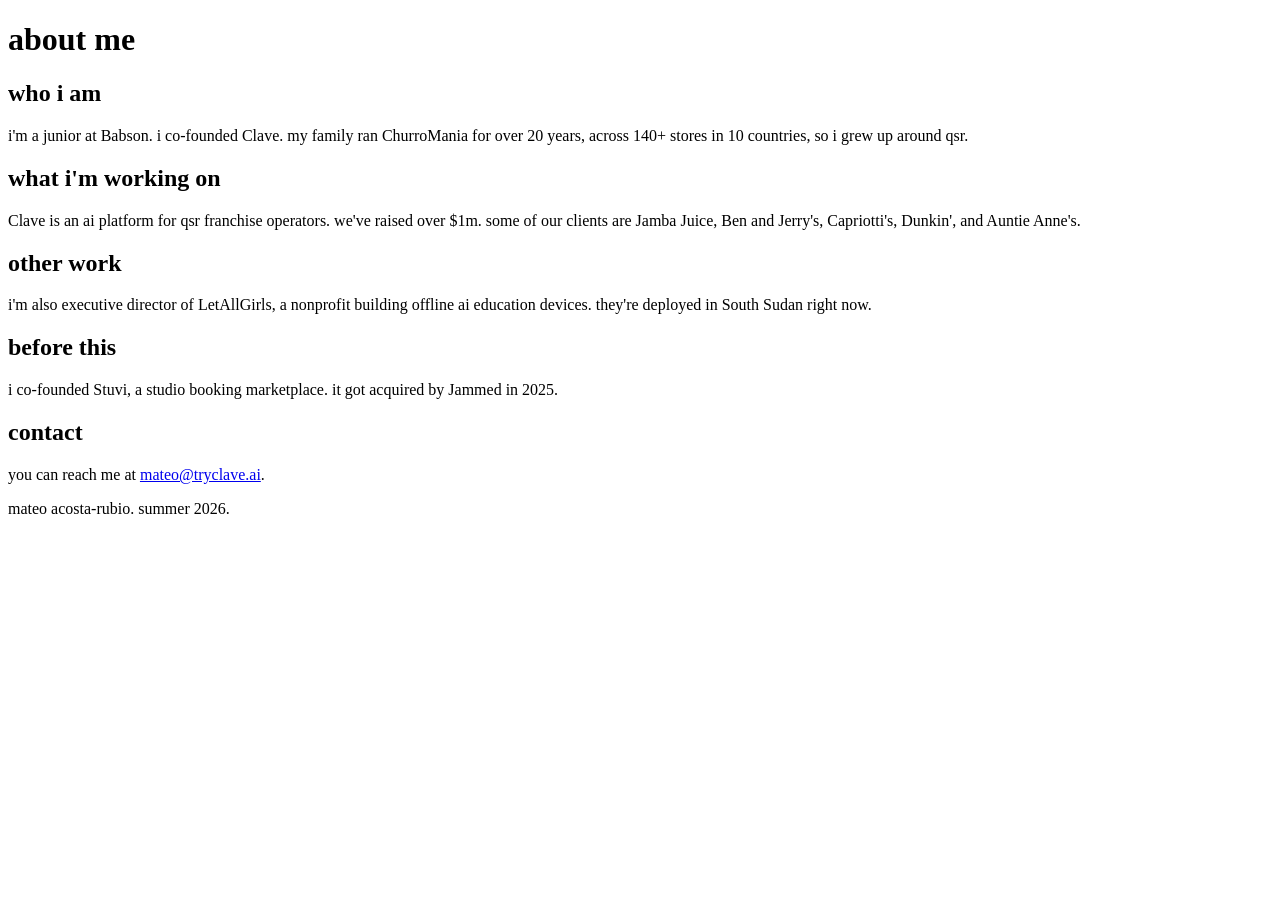
==== about-me.html @ a2619ebe "add about-me.html with semantic html" ====
<!DOCTYPE html>
<html lang="en">
<head>
  <meta charset="UTF-8">
  <meta name="viewport" content="width=device-width, initial-scale=1.0">
  <title>about me</title>
  <meta name="description" content="about mateo acosta-rubio">
</head>
<body>
  <header>
    <h1>about me</h1>
  </header>

  <main>
    <section>
      <h2>who i am</h2>
      <p>i'm a junior at Babson. i co-founded Clave. my family ran ChurroMania for over 20 years, across 140+ stores in 10 countries, so i grew up around qsr.</p>
    </section>

    <section>
      <h2>what i'm working on</h2>
      <p>Clave is an ai platform for qsr franchise operators. we've raised over $1m. some of our clients are Jamba Juice, Ben and Jerry's, Capriotti's, Dunkin', and Auntie Anne's.</p>
    </section>

    <section>
      <h2>other work</h2>
      <p>i'm also executive director of LetAllGirls, a nonprofit building offline ai education devices. they're deployed in South Sudan right now.</p>
    </section>

    <section>
      <h2>before this</h2>
      <p>i co-founded Stuvi, a studio booking marketplace. it got acquired by Jammed in 2025.</p>
    </section>

    <section>
      <h2>contact</h2>
      <p>you can reach me at <a href="mailto:mateo@tryclave.ai">mateo@tryclave.ai</a>.</p>
    </section>
  </main>

  <footer>
    <p>mateo acosta-rubio. summer 2026.</p>
  </footer>
</body>
</html>
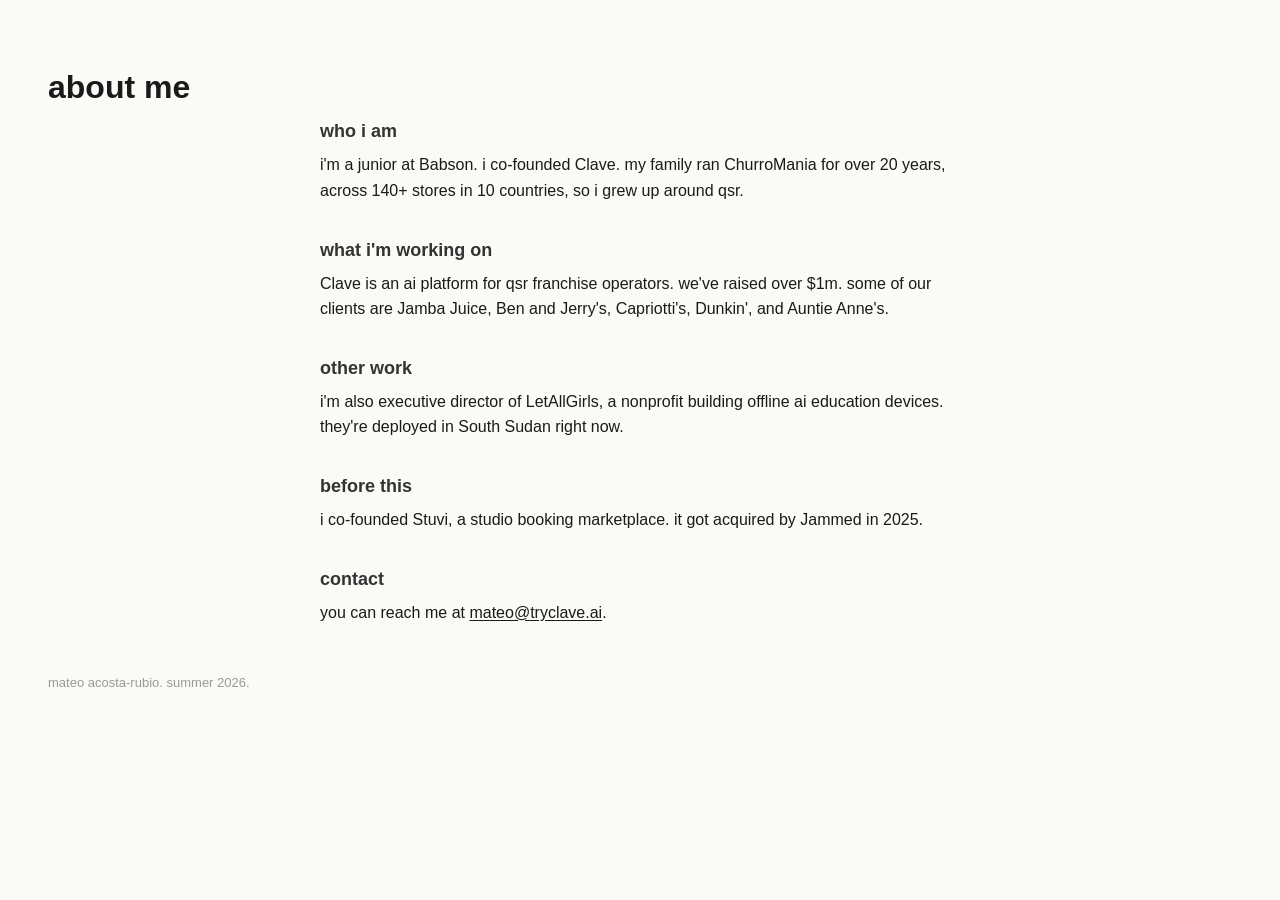
==== commit d21e1188: "add css/styles.css with hand-written and ai sections, link it from about-me.html" ====
--- a/about-me.html
+++ b/about-me.html
@@ -5,6 +5,7 @@
   <meta name="viewport" content="width=device-width, initial-scale=1.0">
   <title>about me</title>
   <meta name="description" content="about mateo acosta-rubio">
+  <link rel="stylesheet" href="css/styles.css">
 </head>
 <body>
   <header>
--- a/css/styles.css
+++ b/css/styles.css
@@ -0,0 +1,75 @@
+/* ============================================
+   written by hand
+   ============================================ */
+
+/* element selector */
+body {
+  font-family: sans-serif;
+  background-color: #fafaf7;
+  color: #1a1a1a;
+  padding: 40px;
+}
+
+/* id selector */
+#intro {
+  font-size: 24px;
+  margin-bottom: 30px;
+}
+
+/* class selector */
+.section-label {
+  font-family: monospace;
+  text-transform: uppercase;
+  color: #999;
+  font-size: 12px;
+  letter-spacing: 0.08em;
+}
+
+/* :hover pseudo-class */
+a:hover {
+  color: #d63623;
+}
+
+
+/* ============================================
+   ai-enhanced version
+   ============================================ */
+
+/* claude generated this section. i changed the h1 size from 40px down to 32px because 40 looked too big for a one-page about page. */
+
+main {
+  max-width: 640px;
+  margin: 0 auto;
+}
+
+h1 {
+  font-size: 32px;
+  margin-bottom: 8px;
+}
+
+h2 {
+  font-size: 18px;
+  margin-bottom: 10px;
+  color: #333;
+}
+
+section {
+  margin-bottom: 36px;
+}
+
+p {
+  line-height: 1.6;
+  margin: 0;
+}
+
+a {
+  color: #1a1a1a;
+  text-decoration: underline;
+  text-underline-offset: 2px;
+}
+
+footer {
+  margin-top: 48px;
+  font-size: 13px;
+  color: #999;
+}
